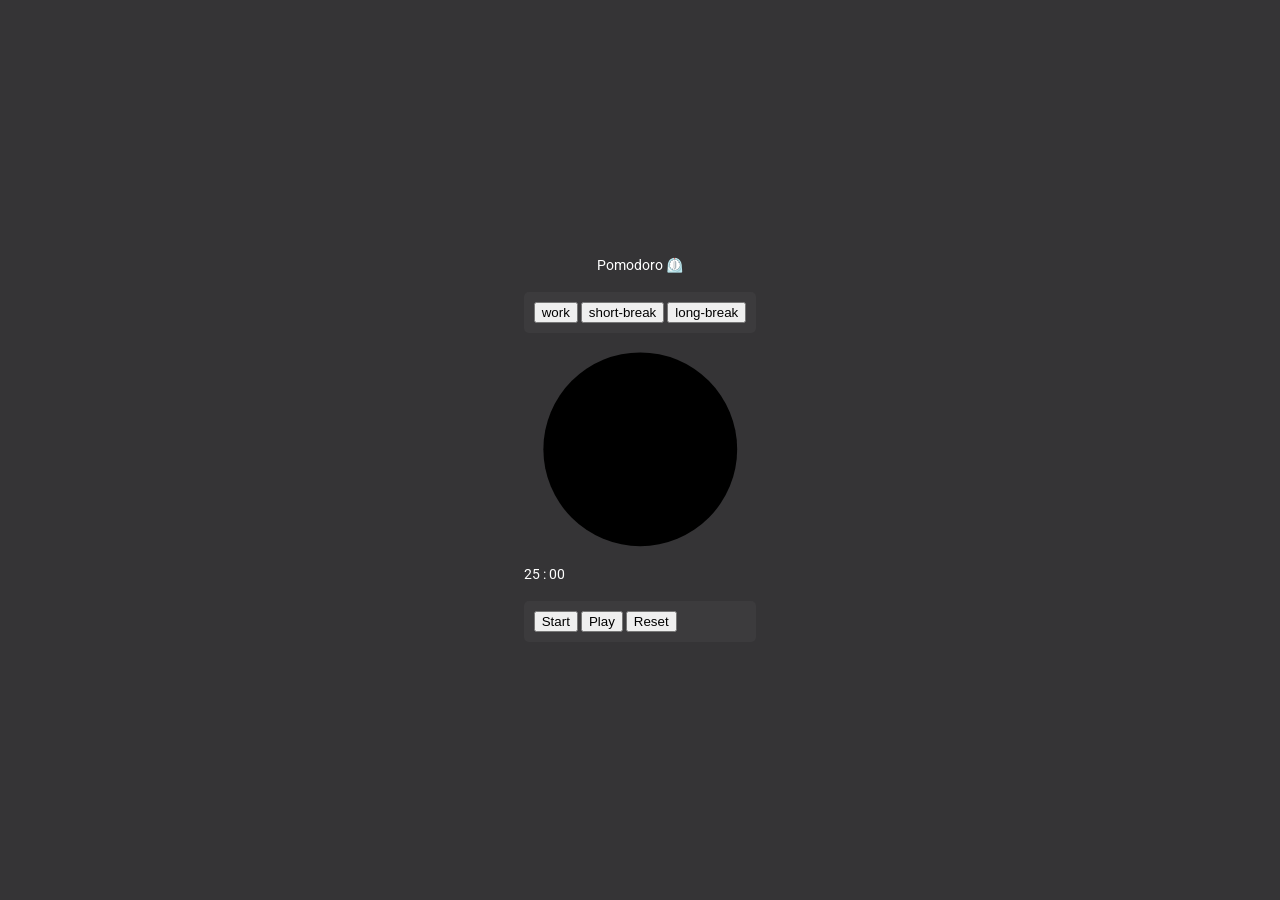
==== index.html @ c90b25a8 "first" ====
<!DOCTYPE html>
<html lang="en">
	<head>
		<meta charset="UTF-8" />
		<meta http-equiv="X-UA-Compatible" content="IE=edge" />
		<meta name="viewport" content="width=device-width, initial-scale=1.0" />
		<title>Document</title>
		<link rel="stylesheet" href="/style.css" />
	</head>
	<body>
		<h1>Pomodoro ⏲️</h1>
		<div class="clock">
			<div class="buttons">
				<button class="work">work</button>
				<button class="short-break">short-break</button>
				<button class="long-break">long-break</button>
			</div>
            <svg viewBox="0 0 120 120" version="1.1" >
                <circle cx="60" cy="60" r="50" />
            </svg>
			<div class="time">
				<span class="minutes"></span>
				<span>:</span>
				<span class="seconds"></span>
			</div>
			<div class="buttons">
				<button class="start">Start</button>
				<button class="pause">Play</button>
				<button class="reset">Reset</button>
			</div>
		</div>
	</body>
    <script src="/script.js"></script>
</html>
---- style.css ----
@import "/reset.css";
@import url('https://fonts.googleapis.com/css2?family=Roboto:ital,wght@0,100;0,300;0,400;0,500;0,700;0,900;1,100;1,300;1,400;1,500;1,700;1,900&display=swap');


body {
    background: #353436;
    font-size: 14px;
    color: rgb(255, 255, 255);
    font-family: 'Roboto', sans-serif;
    margin: 0;
    padding: 0;
    display: flex;
    justify-content: center;
    align-items: center;
    height: 100vh;
    flex-direction: column;
}
.buttons{
    background: #ffffff09;
    color: rgb(255, 255, 255);
    font-size: 14px;
    font-weight: bold;
    border-radius: 5px;
    padding: 10px;
    transition: all 0.3s ease;
    margin-top: 20px;
    

}
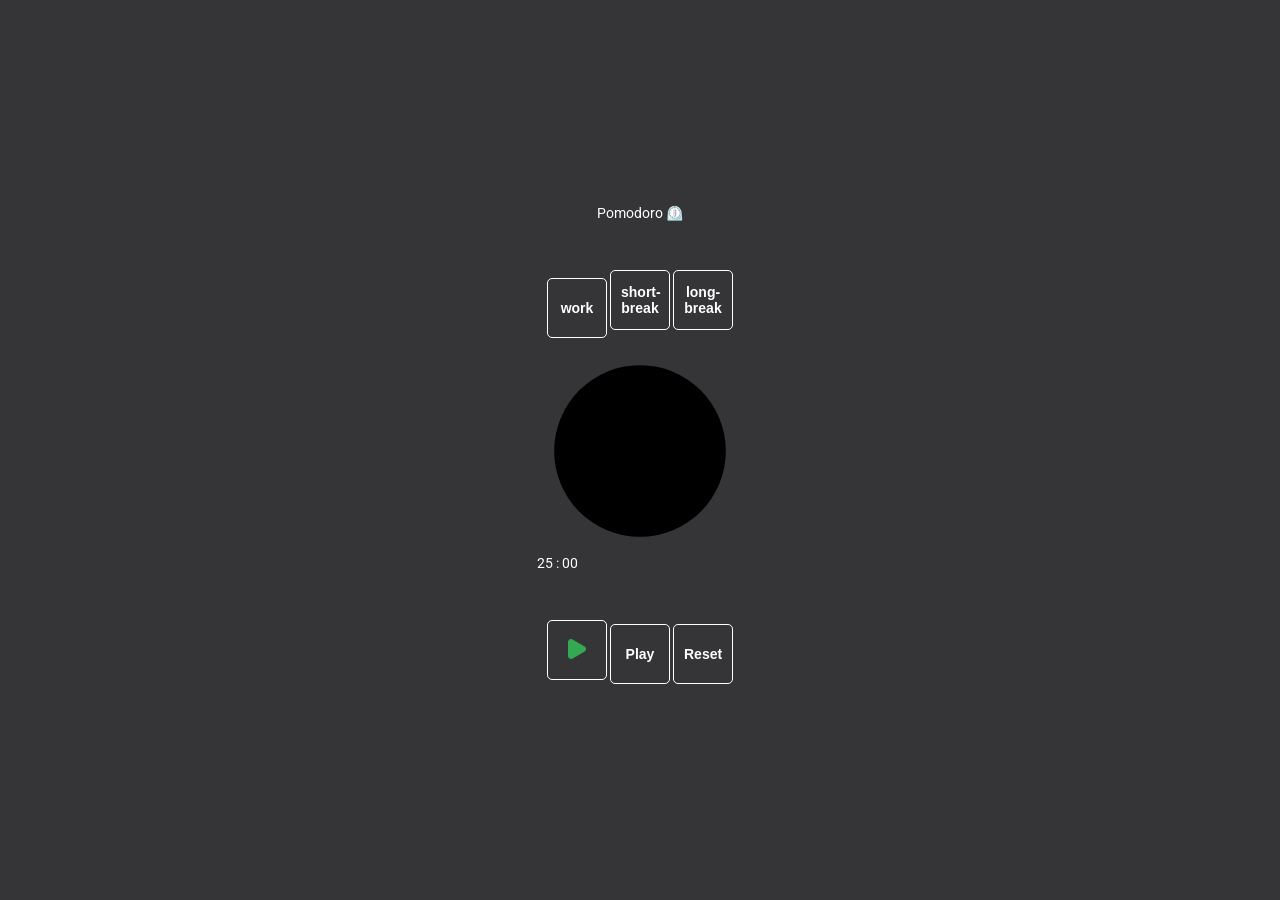
==== commit 8615952a: "Add files via upload" ====
--- a/index.html
+++ b/index.html
@@ -12,8 +12,8 @@
 		<div class="clock">
 			<div class="buttons">
 				<button class="work">work</button>
-				<button class="short-break">short-break</button>
-				<button class="long-break">long-break</button>
+				<button class="shortBreak">short-break</button>
+				<button class="longBreak">long-break</button>
 			</div>
             <svg viewBox="0 0 120 120" version="1.1" >
                 <circle cx="60" cy="60" r="50" />
@@ -24,7 +24,9 @@
 				<span class="seconds"></span>
 			</div>
 			<div class="buttons">
-				<button class="start">Start</button>
+				<button class="start">
+					<img src='/assets/play.ico' height="20px"; />
+				</button>
 				<button class="pause">Play</button>
 				<button class="reset">Reset</button>
 			</div>
--- a/style.css
+++ b/style.css
@@ -1,6 +1,8 @@
 @import "/reset.css";
 @import url('https://fonts.googleapis.com/css2?family=Roboto:ital,wght@0,100;0,300;0,400;0,500;0,700;0,900;1,100;1,300;1,400;1,500;1,700;1,900&display=swap');
 
+/* #FF5252 */
+/* #19FF81 */
 
 body {
     background: #353436;
@@ -16,7 +18,7 @@
     flex-direction: column;
 }
 .buttons{
-    background: #ffffff09;
+    background: #353436;
     color: rgb(255, 255, 255);
     font-size: 14px;
     font-weight: bold;
@@ -26,4 +28,24 @@
     margin-top: 20px;
     
 
+}
+
+.buttons button {
+    background: #353436;
+    color: rgb(255, 255, 255);
+    font-size: 14px;
+    font-weight: bold;
+    border-radius: 5px;
+    padding: 10px;
+    transition: all 0.3s ease;
+    margin-top: 20px;
+    width: 60px;
+    height: 60px;
+    border: 1px solid #ffffff;
+}
+
+.active {
+    background: #bb3030;
+    color: rgb(0, 0, 0);
+    
 }
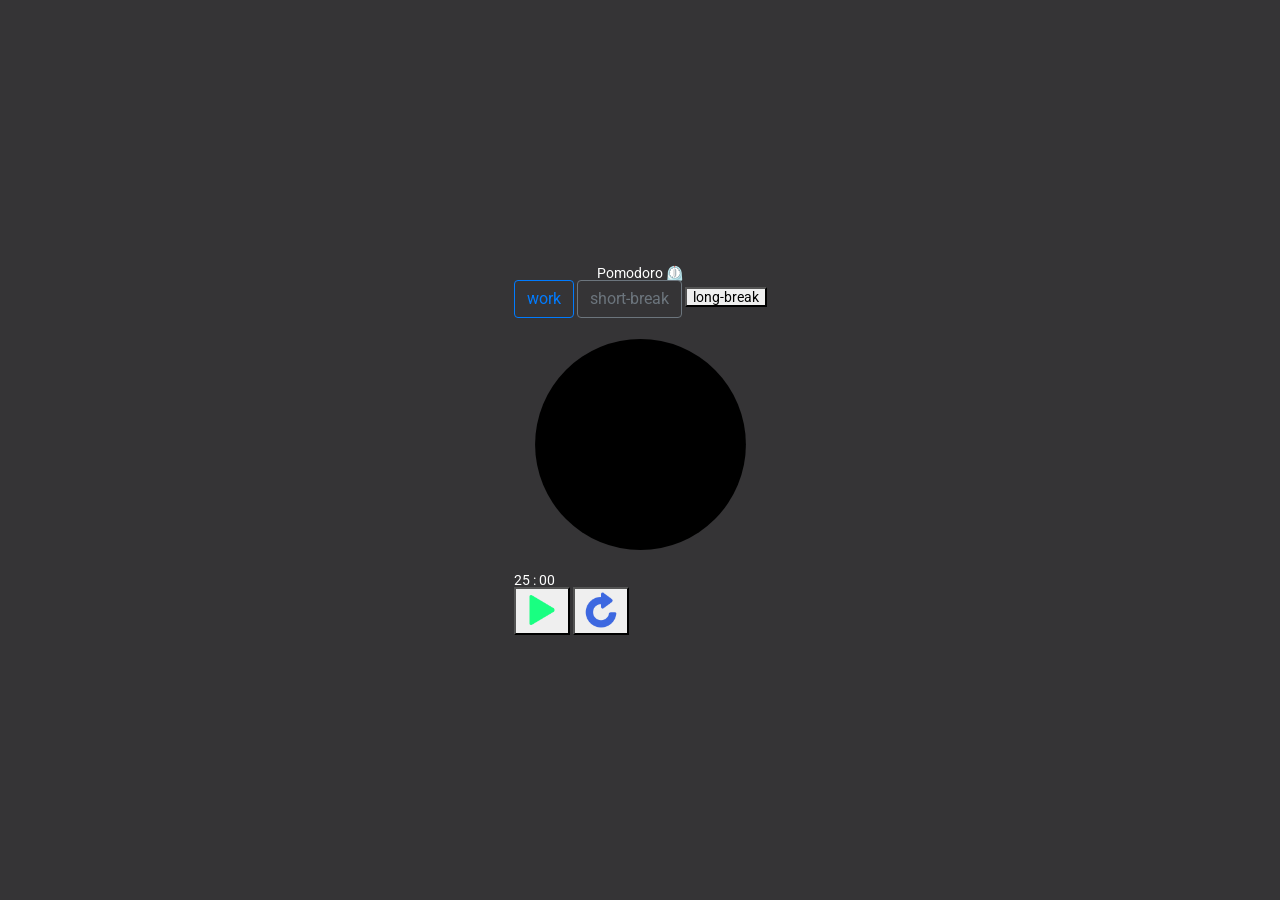
==== commit cb2a1f15: "Add files via upload" ====
--- a/index.html
+++ b/index.html
@@ -5,14 +5,16 @@
 		<meta http-equiv="X-UA-Compatible" content="IE=edge" />
 		<meta name="viewport" content="width=device-width, initial-scale=1.0" />
 		<title>Document</title>
+		<link rel="stylesheet" href="https://cdn.jsdelivr.net/npm/bootstrap@4.0.0/dist/css/bootstrap.min.css" integrity="sha384-Gn5384xqQ1aoWXA+058RXPxPg6fy4IWvTNh0E263XmFcJlSAwiGgFAW/dAiS6JXm" crossorigin="anonymous">
 		<link rel="stylesheet" href="/style.css" />
+
 	</head>
 	<body>
 		<h1>Pomodoro ⏲️</h1>
 		<div class="clock">
 			<div class="buttons">
-				<button class="work">work</button>
-				<button class="shortBreak">short-break</button>
+				<button class=" btn btn-outline-primary work">work</button>
+				<button class="shortBreak btn btn-outline-secondary">short-break</button>
 				<button class="longBreak">long-break</button>
 			</div>
             <svg viewBox="0 0 120 120" version="1.1" >
@@ -25,12 +27,17 @@
 			</div>
 			<div class="buttons">
 				<button class="start">
-					<img src='/assets/play.ico' height="20px"; />
+					<img class="playPause" src='assets/play.png' height="40px"; />
 				</button>
-				<button class="pause">Play</button>
-				<button class="reset">Reset</button>
+				
+				<button class="reset">
+					<img class="reset" src='assets/reset.png' height="40px"; />
+				</button>
 			</div>
 		</div>
 	</body>
     <script src="/script.js"></script>
 </html>
+
+
+
--- a/style.css
+++ b/style.css
@@ -3,6 +3,7 @@
 
 /* #FF5252 */
 /* #19FF81 */
+/* #54F62F */
 
 body {
     background: #353436;
@@ -17,20 +18,22 @@
     height: 100vh;
     flex-direction: column;
 }
-.buttons{
+/* .buttons{
     background: #353436;
     color: rgb(255, 255, 255);
     font-size: 14px;
     font-weight: bold;
     border-radius: 5px;
     padding: 10px;
-    transition: all 0.3s ease;
+    transition: all 2s ease;
     margin-top: 20px;
-    
+    ;
+}
+     */
 
-}
 
-.buttons button {
+
+/* .buttons button {
     background: #353436;
     color: rgb(255, 255, 255);
     font-size: 14px;
@@ -42,7 +45,8 @@
     width: 60px;
     height: 60px;
     border: 1px solid #ffffff;
-}
+} */
+
 
 .active {
     background: #bb3030;
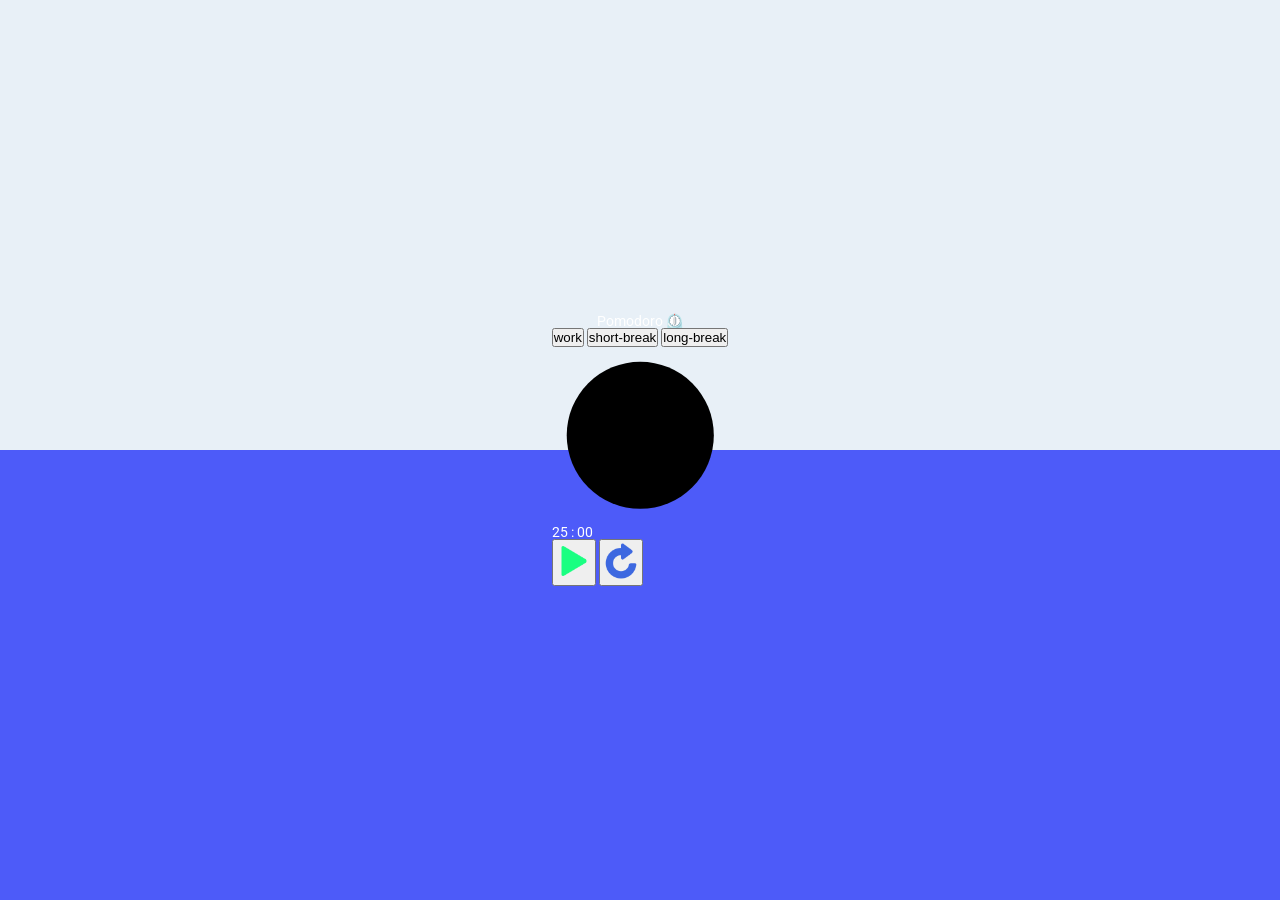
==== commit 47e2e65a: "Add files via upload" ====
--- a/index.html
+++ b/index.html
@@ -5,9 +5,8 @@
 		<meta http-equiv="X-UA-Compatible" content="IE=edge" />
 		<meta name="viewport" content="width=device-width, initial-scale=1.0" />
 		<title>Document</title>
-		<link rel="stylesheet" href="https://cdn.jsdelivr.net/npm/bootstrap@4.0.0/dist/css/bootstrap.min.css" integrity="sha384-Gn5384xqQ1aoWXA+058RXPxPg6fy4IWvTNh0E263XmFcJlSAwiGgFAW/dAiS6JXm" crossorigin="anonymous">
+		<!-- <link rel="stylesheet" href="https://cdn.jsdelivr.net/npm/bootstrap@4.0.0/dist/css/bootstrap.min.css" integrity="sha384-Gn5384xqQ1aoWXA+058RXPxPg6fy4IWvTNh0E263XmFcJlSAwiGgFAW/dAiS6JXm" crossorigin="anonymous"> -->
 		<link rel="stylesheet" href="/style.css" />
-
 	</head>
 	<body>
 		<h1>Pomodoro ⏲️</h1>
@@ -24,6 +23,12 @@
 				<span class="minutes"></span>
 				<span>:</span>
 				<span class="seconds"></span>
+			
+				<!-- <div class="container">
+					<div class="circular-progress">
+					  <div class="value-container">0%</div>
+					</div>
+				  </div> -->
 			</div>
 			<div class="buttons">
 				<button class="start">
@@ -37,6 +42,7 @@
 		</div>
 	</body>
     <script src="/script.js"></script>
+	
 </html>
 
 
--- a/style.css
+++ b/style.css
@@ -52,4 +52,59 @@
     background: #bb3030;
     color: rgb(0, 0, 0);
     
-}+}
+
+#container {
+    margin: 20px;
+    width: 200px;
+    height: 200px;
+    background: #853fca;
+  }
+
+ /* progress circle */
+  *,
+*:before,
+*:after {
+  padding: 0;
+  margin: 0;
+  box-sizing: border-box;
+}
+body {
+  height: 100vh;
+  background: linear-gradient(#e8f0f7 50%, #4d5bf9 50%);
+}
+.container {
+  height: 400px;
+  width: 400px;
+  background-color: #ffffff;
+  position: absolute;
+  transform: translate(-50%, -50%);
+  top: 50%;
+  left: 50%;
+  border-radius: 8px;
+  box-shadow: 20px 20px 40px rgba(60, 60, 150, 0.25);
+  display: grid;
+  place-items: center;
+}
+.circular-progress {
+  position: relative;
+  height: 250px;
+  width: 250px;
+  border-radius: 50%;
+  display: grid;
+  place-items: center;
+}
+.circular-progress:before {
+  content: "";
+  position: absolute;
+  height: 84%;
+  width: 84%;
+  background-color: #ffffff;
+  border-radius: 50%;
+}
+.value-container {
+  position: relative;
+  font-family: "Poppins", sans-serif;
+  font-size: 50px;
+  color: #231c3d;
+}
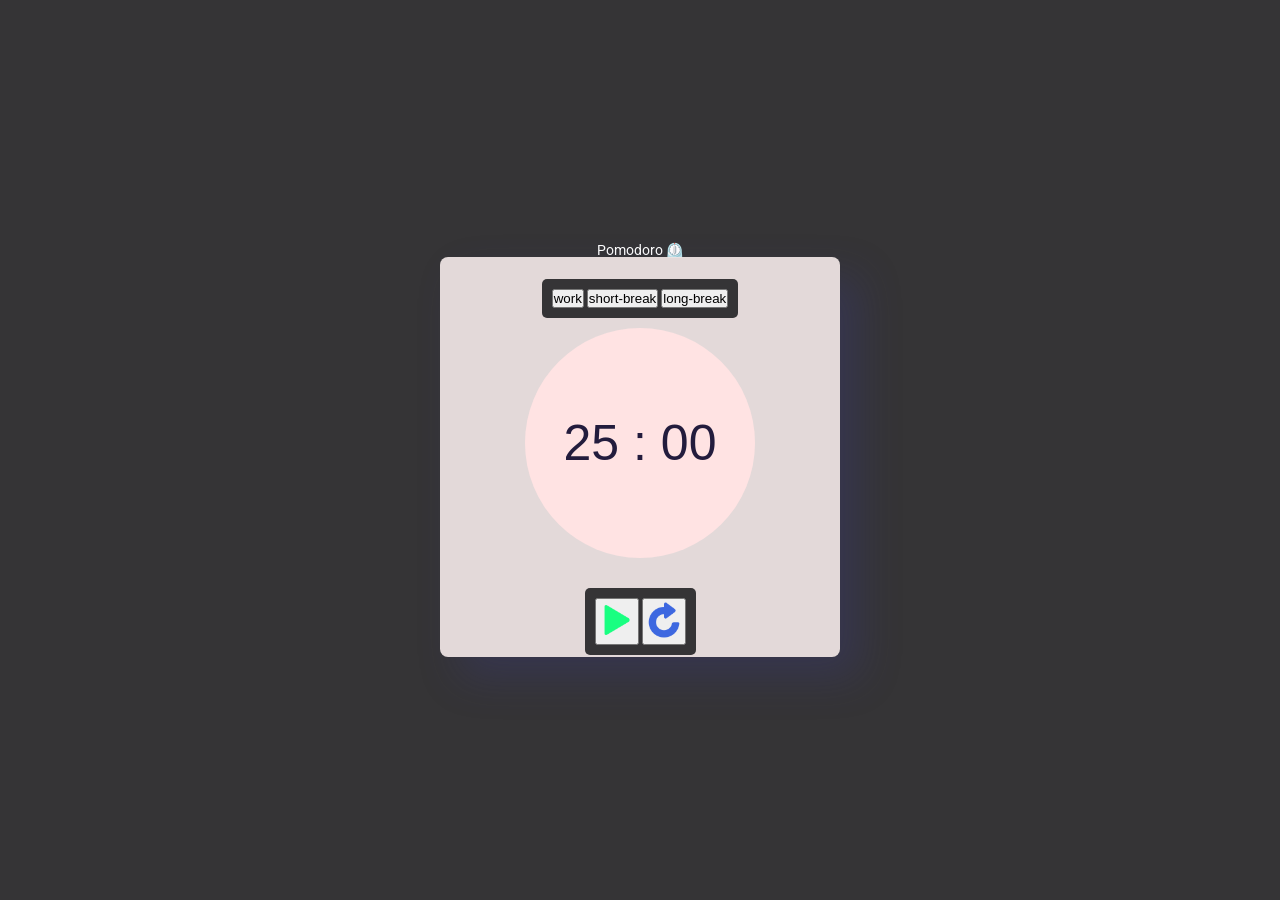
==== commit cf203c2a: "Add files via upload" ====
--- a/index.html
+++ b/index.html
@@ -10,26 +10,19 @@
 	</head>
 	<body>
 		<h1>Pomodoro ⏲️</h1>
-		<div class="clock">
+		<div class="container">
 			<div class="buttons">
 				<button class=" btn btn-outline-primary work">work</button>
 				<button class="shortBreak btn btn-outline-secondary">short-break</button>
 				<button class="longBreak">long-break</button>
 			</div>
-            <svg viewBox="0 0 120 120" version="1.1" >
-                <circle cx="60" cy="60" r="50" />
-            </svg>
-			<div class="time">
-				<span class="minutes"></span>
-				<span>:</span>
-				<span class="seconds"></span>
-			
-				<!-- <div class="container">
-					<div class="circular-progress">
-					  <div class="value-container">0%</div>
+				<div class="circular-progress">
+					<div class="value-container">
+						  <span class="minutes"></span>
+						  <span>:</span>
+						  <span class="seconds"></span>
+					  </div>
 					</div>
-				  </div> -->
-			</div>
 			<div class="buttons">
 				<button class="start">
 					<img class="playPause" src='assets/play.png' height="40px"; />
@@ -40,6 +33,9 @@
 				</button>
 			</div>
 		</div>
+		<ul class="tarefas">
+
+		</ul>
 	</body>
     <script src="/script.js"></script>
 	
--- a/style.css
+++ b/style.css
@@ -18,7 +18,7 @@
     height: 100vh;
     flex-direction: column;
 }
-/* .buttons{
+.buttons{
     background: #353436;
     color: rgb(255, 255, 255);
     font-size: 14px;
@@ -29,7 +29,7 @@
     margin-top: 20px;
     ;
 }
-     */
+    
 
 
 
@@ -54,12 +54,7 @@
     
 }
 
-#container {
-    margin: 20px;
-    width: 200px;
-    height: 200px;
-    background: #853fca;
-  }
+
 
  /* progress circle */
   *,
@@ -69,41 +64,53 @@
   margin: 0;
   box-sizing: border-box;
 }
-body {
+/* body {
   height: 100vh;
   background: linear-gradient(#e8f0f7 50%, #4d5bf9 50%);
-}
+} */
 .container {
   height: 400px;
   width: 400px;
-  background-color: #ffffff;
-  position: absolute;
-  transform: translate(-50%, -50%);
+  background-color: #f5e9e9e8;
+  /* position: absolute; */
+  /* transform: translate(-50%, -50%);
   top: 50%;
-  left: 50%;
+  left: 50%; */
   border-radius: 8px;
   box-shadow: 20px 20px 40px rgba(60, 60, 150, 0.25);
-  display: grid;
+  display: flex;
+  justify-content: center;
+  align-items: center;
+  flex-direction: column;
   place-items: center;
 }
 .circular-progress {
-  position: relative;
+  /* position: relative; */
   height: 250px;
   width: 250px;
   border-radius: 50%;
-  display: grid;
-  place-items: center;
+  /* background-color: #c43838e0; */
+  display: flex;
+  justify-content: center;
+  align-items: center;
+  flex-direction: column;
+
+  /* display: grid;
+  place-items: center; */
 }
+
+
 .circular-progress:before {
   content: "";
   position: absolute;
-  height: 84%;
-  width: 84%;
-  background-color: #ffffff;
+  height: 230px;
+  width: 230px;
+  background-color: #ffe3e3;
   border-radius: 50%;
 }
 .value-container {
-  position: relative;
+  position: absolute;
+  
   font-family: "Poppins", sans-serif;
   font-size: 50px;
   color: #231c3d;
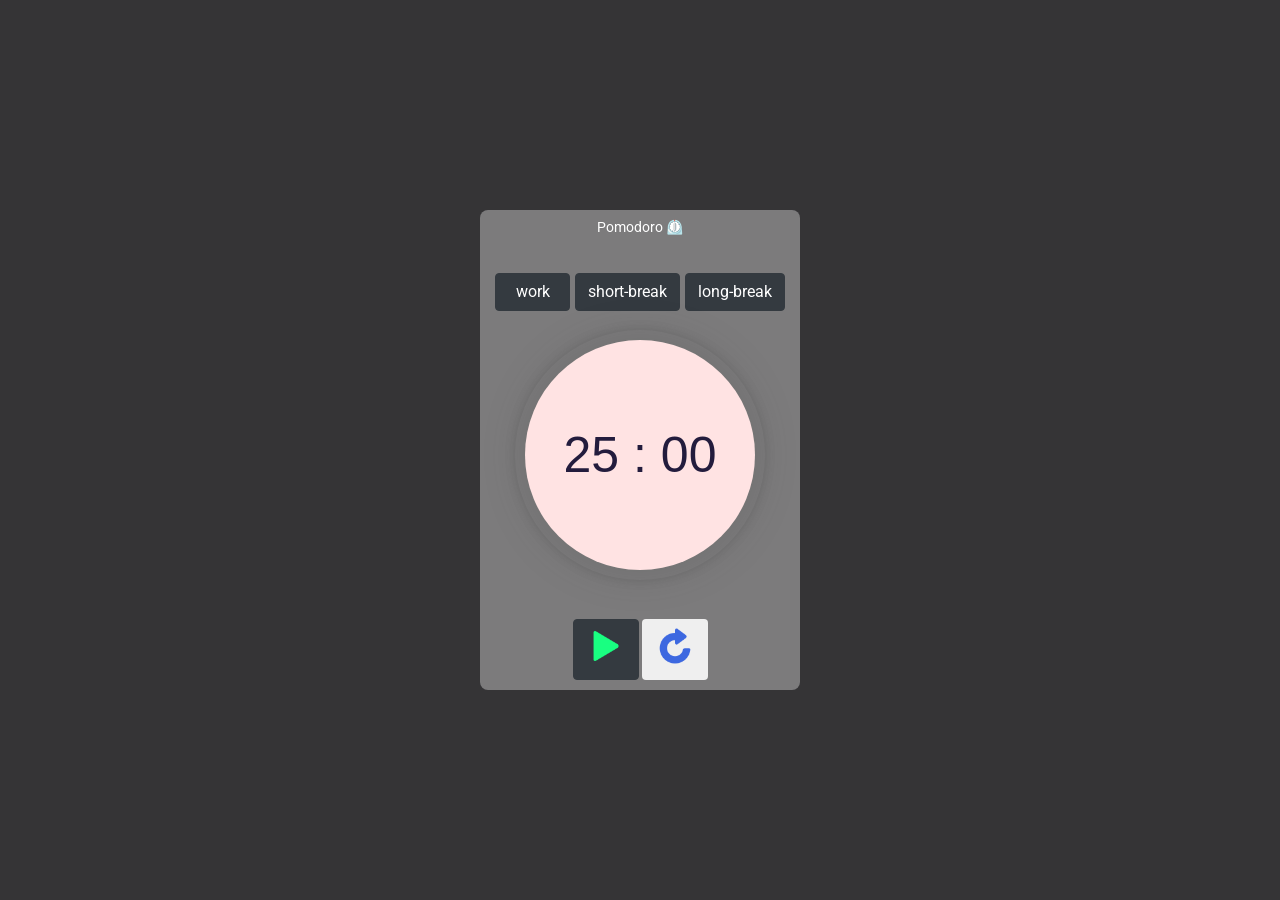
==== commit b4357bd9: "Add files via upload" ====
--- a/index.html
+++ b/index.html
@@ -5,41 +5,36 @@
 		<meta http-equiv="X-UA-Compatible" content="IE=edge" />
 		<meta name="viewport" content="width=device-width, initial-scale=1.0" />
 		<title>Document</title>
-		<!-- <link rel="stylesheet" href="https://cdn.jsdelivr.net/npm/bootstrap@4.0.0/dist/css/bootstrap.min.css" integrity="sha384-Gn5384xqQ1aoWXA+058RXPxPg6fy4IWvTNh0E263XmFcJlSAwiGgFAW/dAiS6JXm" crossorigin="anonymous"> -->
+		<link rel="stylesheet" href="https://cdn.jsdelivr.net/npm/bootstrap@4.0.0/dist/css/bootstrap.min.css" integrity="sha384-Gn5384xqQ1aoWXA+058RXPxPg6fy4IWvTNh0E263XmFcJlSAwiGgFAW/dAiS6JXm" crossorigin="anonymous">
 		<link rel="stylesheet" href="/style.css" />
 	</head>
 	<body>
-		<h1>Pomodoro ⏲️</h1>
 		<div class="container">
+			<h1>Pomodoro ⏲️</h1>
+			<div class="buttons_mode">
+				<button class="btn btn-dark work">work</button>
+				<button class="btn btn-dark shortBreak">short-break</button>
+				<button class="btn btn-dark longBreak">long-break</button>
+			</div>
+			<div class="progress-circle">
+				<div class="pulse"></div>
+				<div class="value-container">
+					<span class="minutes"></span>
+					<span>:</span>
+					<span class="seconds"></span>
+				</div>
+			</div>
 			<div class="buttons">
-				<button class=" btn btn-outline-primary work">work</button>
-				<button class="shortBreak btn btn-outline-secondary">short-break</button>
-				<button class="longBreak">long-break</button>
-			</div>
-				<div class="circular-progress">
-					<div class="value-container">
-						  <span class="minutes"></span>
-						  <span>:</span>
-						  <span class="seconds"></span>
-					  </div>
-					</div>
-			<div class="buttons">
-				<button class="start">
-					<img class="playPause" src='assets/play.png' height="40px"; />
+				<button class="btn btn-dark start">
+					<img class="playPause" src="assets/play.png" height="40px" ; />
 				</button>
-				
-				<button class="reset">
-					<img class="reset" src='assets/reset.png' height="40px"; />
+
+				<button class="btn reset">
+					<img class="reset" src="assets/reset.png" height="40px" ; />
 				</button>
 			</div>
 		</div>
-		<ul class="tarefas">
-
-		</ul>
+		<ul class="tarefas"></ul>
 	</body>
-    <script src="/script.js"></script>
-	
+	<script src="/script.js"></script>
 </html>
-
-
-
--- a/style.css
+++ b/style.css
@@ -1,37 +1,32 @@
 @import "/reset.css";
-@import url('https://fonts.googleapis.com/css2?family=Roboto:ital,wght@0,100;0,300;0,400;0,500;0,700;0,900;1,100;1,300;1,400;1,500;1,700;1,900&display=swap');
+@import url("https://fonts.googleapis.com/css2?family=Roboto:ital,wght@0,100;0,300;0,400;0,500;0,700;0,900;1,100;1,300;1,400;1,500;1,700;1,900&display=swap");
 
 /* #FF5252 */
 /* #19FF81 */
 /* #54F62F */
 
 body {
-    background: #353436;
-    font-size: 14px;
-    color: rgb(255, 255, 255);
-    font-family: 'Roboto', sans-serif;
-    margin: 0;
-    padding: 0;
-    display: flex;
-    justify-content: center;
-    align-items: center;
-    height: 100vh;
-    flex-direction: column;
+	background: #353436;
+	font-size: 14px;
+	color: rgb(255, 255, 255);
+	font-family: "Roboto", sans-serif;
+	margin: 0;
+	padding: 0;
+	display: flex;
+	justify-content: center;
+	align-items: center;
+	height: 100vh;
+	flex-direction: column;
 }
-.buttons{
-    background: #353436;
-    color: rgb(255, 255, 255);
-    font-size: 14px;
-    font-weight: bold;
-    border-radius: 5px;
-    padding: 10px;
-    transition: all 2s ease;
-    margin-top: 20px;
-    ;
+.buttons {
+	/* background: #353436; */
+	/* color: rgb(255, 255, 255); */
+	/* font-size: 14px; */
+	/* font-weight: bold; */
+	/* border-radius: 5px; */
+	transition: all 2s ease;
+	margin-top: 20px;
 }
-    
-
-
 
 /* .buttons button {
     background: #353436;
@@ -47,71 +42,106 @@
     border: 1px solid #ffffff;
 } */
 
-
 .active {
-    background: #bb3030;
-    color: rgb(0, 0, 0);
-    
+	background: #bb3030;
+	color: rgb(0, 0, 0);
 }
 
-
-
- /* progress circle */
-  *,
+/* progress circle */
+*,
 *:before,
 *:after {
-  padding: 0;
-  margin: 0;
-  box-sizing: border-box;
+	padding: 0;
+	margin: 0;
+	box-sizing: border-box;
 }
 /* body {
   height: 100vh;
   background: linear-gradient(#e8f0f7 50%, #4d5bf9 50%);
 } */
+
+.buttons_mode {
+	display: grid;
+	grid-template-columns: repeat(3, 1fr);
+	margin-top: 20px;
+	gap: 5px;
+}
 .container {
-  height: 400px;
-  width: 400px;
-  background-color: #f5e9e9e8;
-  /* position: absolute; */
-  /* transform: translate(-50%, -50%);
+	height: 480px;
+	width: 320px;
+	background-color: #6e6e6ee8;
+
+	/* position: absolute; */
+	/* transform: translate(-50%, -50%);
   top: 50%;
   left: 50%; */
-  border-radius: 8px;
-  box-shadow: 20px 20px 40px rgba(60, 60, 150, 0.25);
-  display: flex;
-  justify-content: center;
-  align-items: center;
-  flex-direction: column;
-  place-items: center;
+	border-radius: 8px;
+	/* box-shadow: 20px 20px 40px rgba(60, 60, 150, 0.25); */
+	display: flex;
+	justify-content: space-around;
+	align-items: center;
+	flex-direction: column;
+	place-items: center;
+	background: rgba(255, 255, 255, 0.35);
 }
-.circular-progress {
-  /* position: relative; */
-  height: 250px;
-  width: 250px;
-  border-radius: 50%;
-  /* background-color: #c43838e0; */
-  display: flex;
-  justify-content: center;
-  align-items: center;
-  flex-direction: column;
-
-  /* display: grid;
+.progress-circle {
+	/* position: relative; */
+	height: 250px;
+	width: 250px;
+	/* border: 1px solid #3aa3ff; */
+	border-radius: 50%;
+	/* background-color: #c43838e0; */
+	display: flex;
+	justify-content: center;
+	align-items: center;
+	flex-direction: column;
+	box-shadow: 0px 0px 10px rgba(73, 73, 73, 0.25);
+	/* display: grid;
   place-items: center; */
 }
 
+.pulse {
+	height: 250px;
+	width: 250px;
+	border-radius: 50%;
+	/* z-index: -1; */
+	/* transform: scale(1); */
+	/* animation: pulse 1.5s infinite; */
+}
 
-.circular-progress:before {
-  content: "";
-  position: absolute;
-  height: 230px;
-  width: 230px;
-  background-color: #ffe3e3;
-  border-radius: 50%;
+.progress-circle:before {
+	content: "";
+	position: absolute;
+	box-shadow: 0px 0px 40px rgba(73, 73, 73, 0.25);
+	transition: all 0.3s;
+	height: 230px;
+	width: 230px;
+	background-color: #ffe3e3;
+	border-radius: 50%;
+	/* border: 1px solid #3aa3ff; */
 }
+
+@keyframes pulse {
+	0% {
+		transform: scale(0.95);
+		box-shadow: 0 0 0 0 rgba(255, 63, 63, 0.7);
+	}
+
+	70% {
+		transform: scale(1.1);
+		box-shadow: 0 0 0 10px rgba(0, 0, 0, 0);
+	}
+
+	100% {
+		transform: scale(0.95);
+		box-shadow: 0 0 0 0 rgba(0, 0, 0, 0);
+	}
+}
+
 .value-container {
-  position: absolute;
-  
-  font-family: "Poppins", sans-serif;
-  font-size: 50px;
-  color: #231c3d;
+	position: absolute;
+
+	font-family: "Poppins", sans-serif;
+	font-size: 50px;
+	color: #231c3d;
 }
